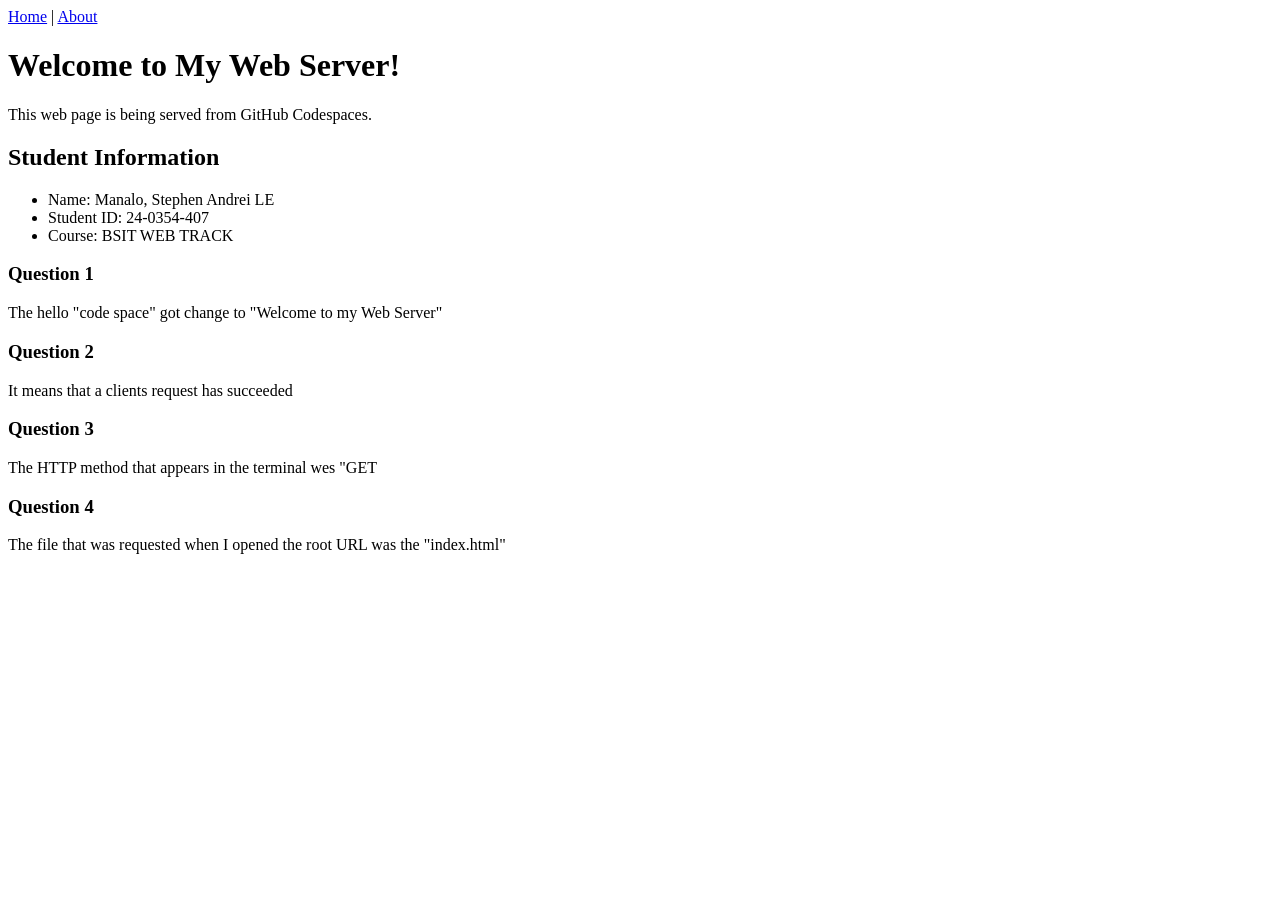
==== web/index.html @ b7c39950 "Create Web Server Activity" ====
<!DOCTYPE html>

<html lang="en">

<head>

    <meta charset="UTF-8">

    <meta name="viewport" content="width=device-width, initial-scale=1.0">

    <title>My Codespace Web Server</title>

</head>

<body>

    <nav>

    <a href="index.html">Home</a> |

    <a href="about.html">About</a>

</nav>

    <h1>Welcome to My Web Server!</h1>

 

    <p>This web page is being served from GitHub Codespaces.</p>

 

    <h2>Student Information</h2>

 

    <ul>

        <li>Name: Manalo, Stephen Andrei LE</li>

        <li>Student ID: 24-0354-407</li>

        <li>Course: BSIT WEB TRACK</li>

    </ul>
    
    <h3>Question 1</h3>
    <p>The hello "code space" got change to "Welcome to my Web Server"</p>
    <h3>Question 2</h3>
    <p>It means that a clients request has succeeded</p>
    <h3>Question 3</h3>
    <p>The HTTP method that appears in the terminal wes "GET</p>
    <h3>Question 4</h3>
    <p>The file that was requested when I opened the root URL was the "index.html"</p>
 

</body>

</html>
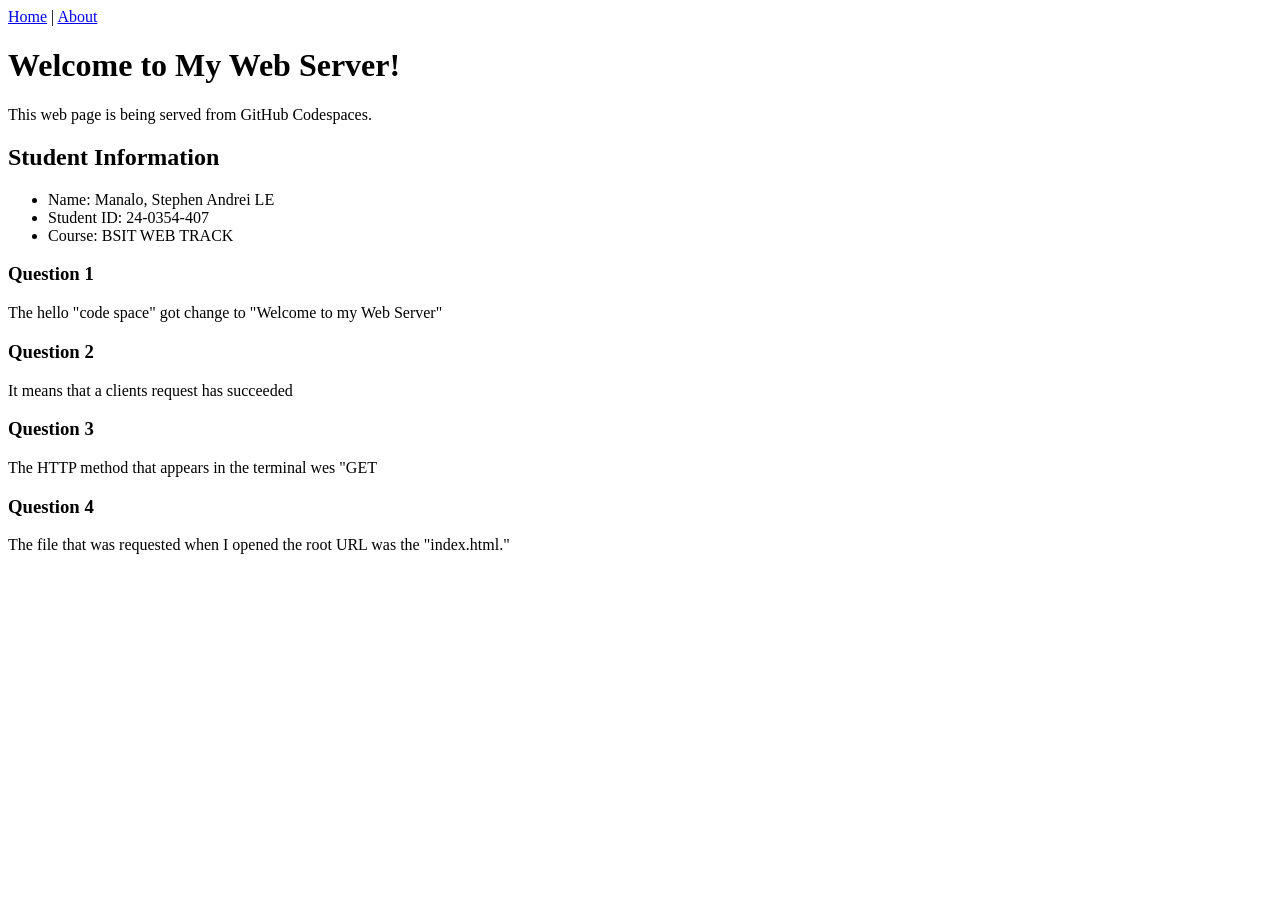
==== commit a677d434: "Moved the about.html inside the web folder" ====
--- a/web/index.html
+++ b/web/index.html
@@ -51,7 +51,7 @@
     <h3>Question 3</h3>
     <p>The HTTP method that appears in the terminal wes "GET</p>
     <h3>Question 4</h3>
-    <p>The file that was requested when I opened the root URL was the "index.html"</p>
+    <p>The file that was requested when I opened the root URL was the "index.html."</p>
  
 
 </body>
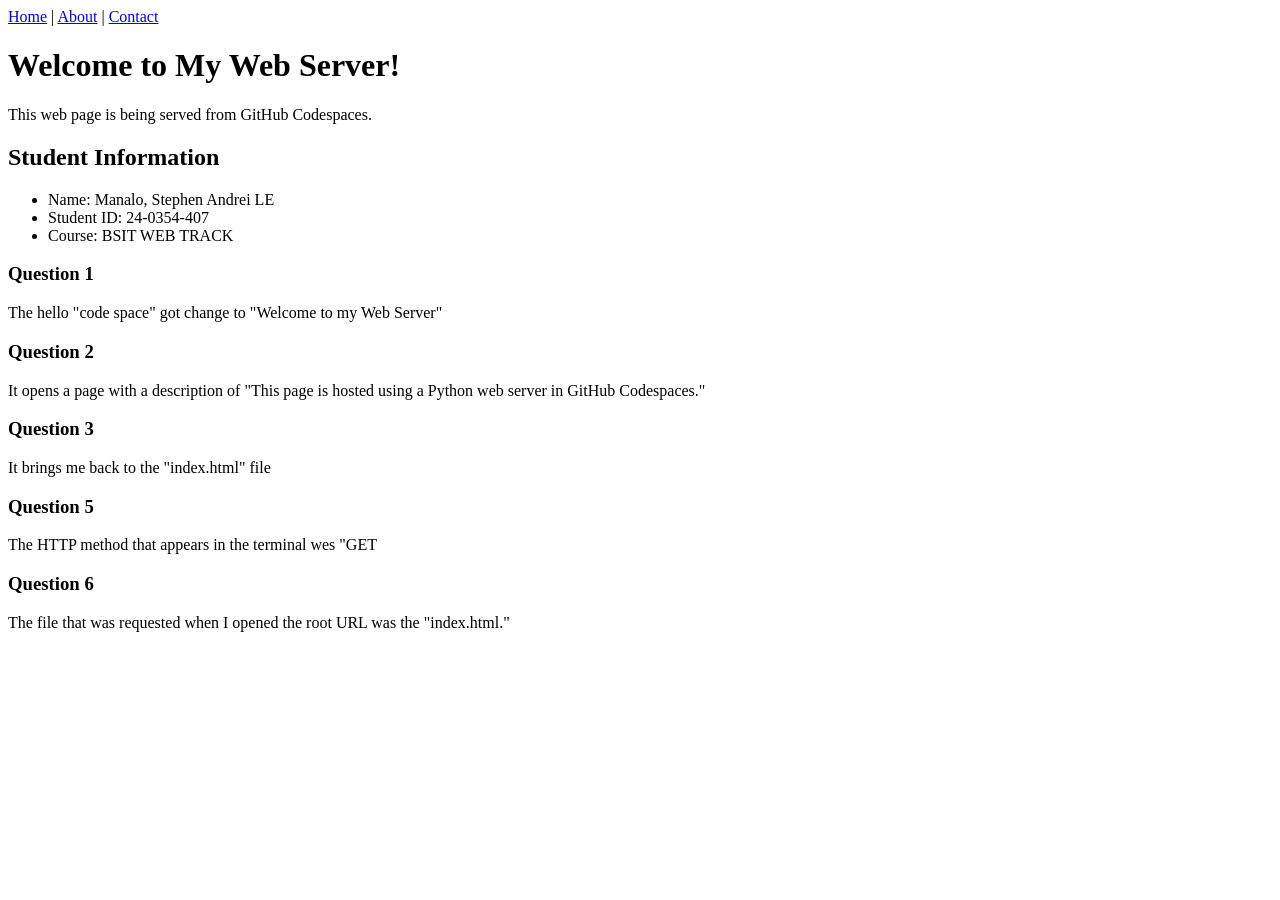
==== commit efd8acaa: "added contact in nav bar" ====
--- a/web/index.html
+++ b/web/index.html
@@ -17,8 +17,8 @@
     <nav>
 
     <a href="index.html">Home</a> |
-
-    <a href="about.html">About</a>
+    <a href="about.html">About</a> |
+    <a href="contact.html">Contact</a>
 
 </nav>
 
@@ -47,10 +47,12 @@
     <h3>Question 1</h3>
     <p>The hello "code space" got change to "Welcome to my Web Server"</p>
     <h3>Question 2</h3>
-    <p>It means that a clients request has succeeded</p>
+    <p>It opens a page with a description of "This page is hosted using a Python web server in GitHub Codespaces."</p>
     <h3>Question 3</h3>
+    <p>It brings me back to the "index.html" file</p>
+    <h3>Question 5</h3>
     <p>The HTTP method that appears in the terminal wes "GET</p>
-    <h3>Question 4</h3>
+    <h3>Question 6</h3>
     <p>The file that was requested when I opened the root URL was the "index.html."</p>
  
 
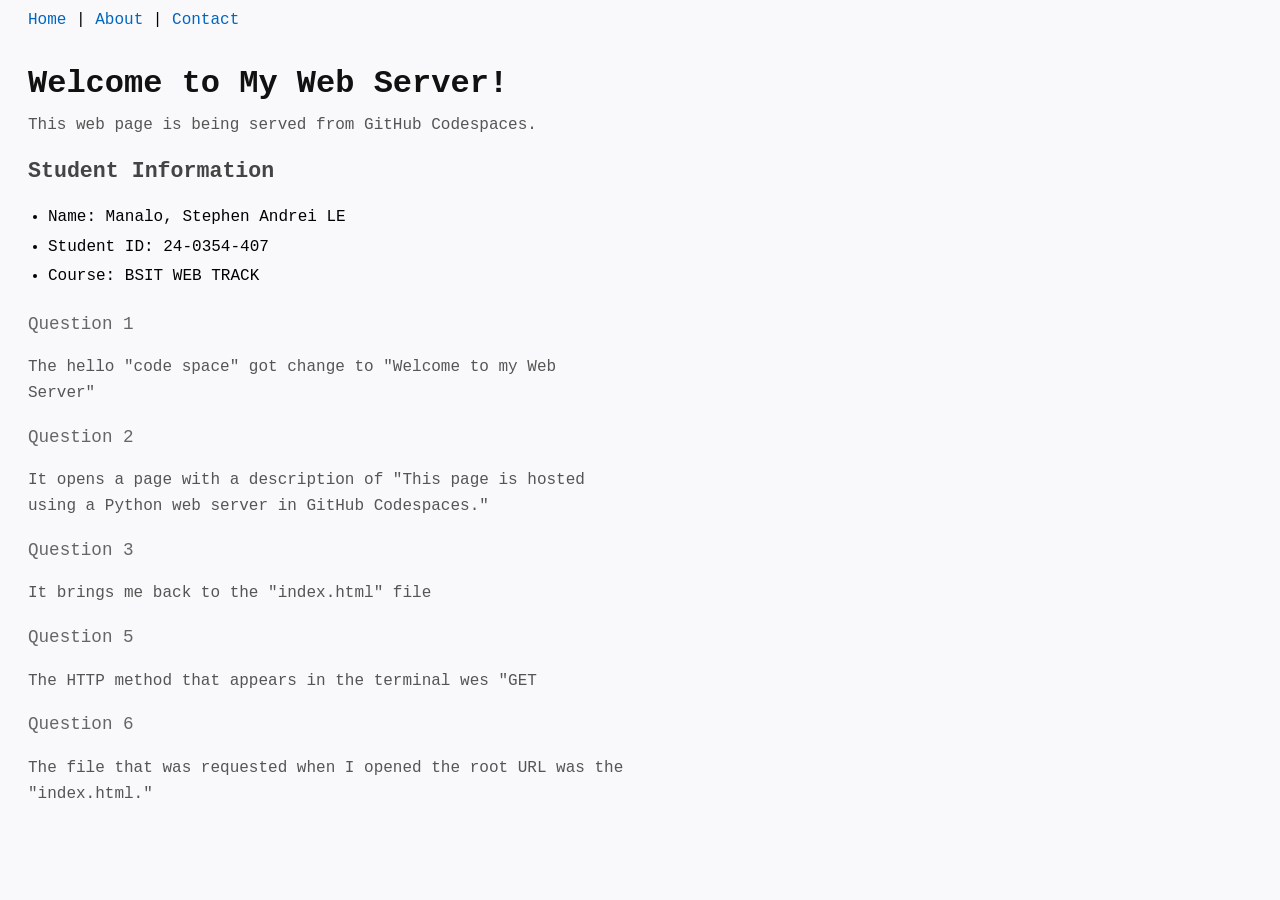
==== commit 4e3fb2a1: "Added css to the rest of the HTML file" ====
--- a/web/index.html
+++ b/web/index.html
@@ -9,7 +9,7 @@
     <meta name="viewport" content="width=device-width, initial-scale=1.0">
 
     <title>My Codespace Web Server</title>
-
+    <link rel="stylesheet" href="styless.css">
 </head>
 
 <body>
--- a/web/styless.css
+++ b/web/styless.css
@@ -0,0 +1,83 @@
+body{
+    font-family: 'Courier New', Courier, monospace;
+    max-width: 600px;
+    margin: 40p auto;
+    padding: 0 20px;
+    background-color: #f9f9fb;
+    line-height: 1.6;
+}
+
+nav{
+    margin-bottom: 24px;
+}
+
+nav a{
+    color: #0066c0;
+    text-decoration: none;
+    font-weight: 500;
+}
+
+nav a:hover{
+    text-decoration: underline;
+}
+
+h1{
+    font-size: 2rem;
+    color: #111111;
+    margin-bottom: 4px;
+}
+
+h2{
+    font-size: 1.35rem;
+    color: #444444;
+    margin-bottom: 4px;
+    margin-top: 0;
+}
+
+
+h3{
+    font-size: 1.1rem;
+    color: #666666;
+    font-weight: normal;
+    margin-top: 0;
+}
+
+h4{
+    margin-bottom: 2px;
+    color: #444444;
+}
+
+hr{
+    border: none;
+    border-top: 1px solid #e0e0e0;
+    margin: 24px 0;
+}
+
+main h2, body > h2:nth-of-type(2){
+    font-size: 1.4rem;
+    color: #111111;
+}
+
+ul{
+    padding-left: 20px;
+    margin-bottom: 20px;
+}
+
+li{
+    margin-bottom: 4px;
+}
+
+p{
+    margin-top: 0;
+    margin-bottom: 16px;
+    color: #555555;
+}
+
+.profile-image{
+    width: 150px;
+    height: 150px;
+    object-fit: cover;
+    border-radius: 50%;
+    display: block;
+    margin-bottom: 16px;
+}
